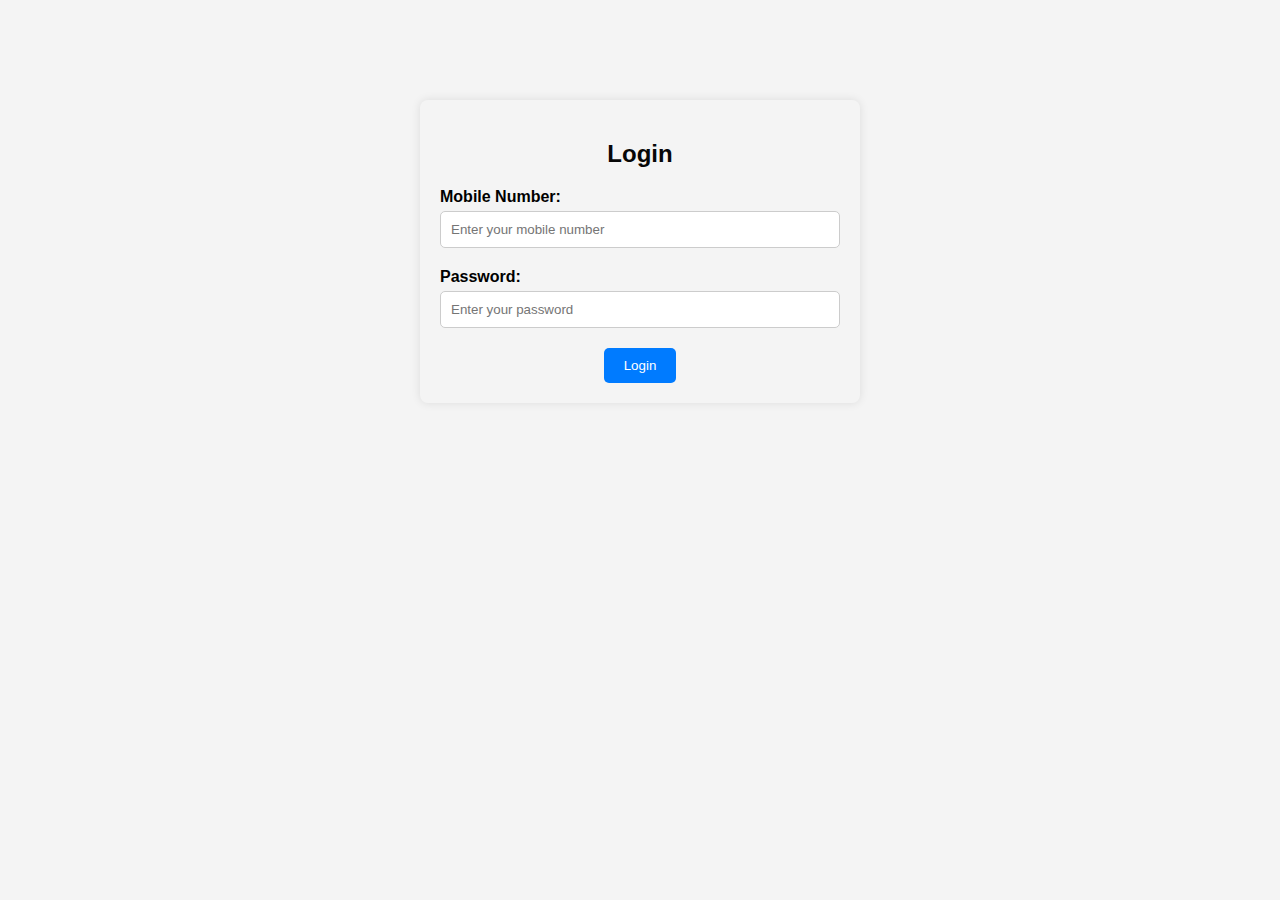
==== login.html @ b16b4fe9 "Create login.html" ====
<!DOCTYPE html>
<html lang="en">
<head>
    <meta charset="UTF-8">
    <meta name="viewport" content="width=device-width, initial-scale=1.0">
    <title>Login Page</title>
    <link rel="stylesheet" href="styles.css">
</head>
<body>

<div class="login-container">
    <h2>Login</h2>
    <form>
        <div class="form-group">
            <label for="mobile">Mobile Number:</label>
            <input type="tel" id="mobile" name="mobile" placeholder="Enter your mobile number" required>
        </div>
        <div class="form-group">
            <label for="password">Password:</label>
            <input type="password" id="password" name="password" placeholder="Enter your password" required>
        </div>
        <button type="submit">Login</button>
    </form>
</div>

</body>
</html>

<style>
    body {
        background-image: url("pexels-steve-johnson-1269968.jpg");
    font-family: Arial, sans-serif;
    margin: 0;
    padding: 0;
    background-color: #f4f4f4;
}

.login-container {
    background-image:url("pexels-sebastiaan-stam-1097456.jpg");
    max-width: 400px;
    margin: 100px auto;
    padding: 20px;
    border-radius: 8px;
    box-shadow: 0 0 10px rgba(0, 0, 0, 0.1);
    text-align: center;
    color: black;
}

h2 {
    margin-bottom: 20px;
    color: #070707;
}

.form-group {
    margin-bottom: 20px;
    text-align: left;
}

label {
    display: block;
    font-weight: bold;
    margin-bottom: 5px;
}

input[type="tel"],
input[type="password"] {
    width: 100%;
    padding: 10px;
    border: 1px solid #ccc;
    border-radius: 5px;
    box-sizing: border-box;
}

button {
    background-color: #007bff;
    color: #fff;
    padding: 10px 20px;
    border: none;
    border-radius: 5px;
    cursor: pointer;
    transition: background-color 0.3s;
}

button:hover {
    background-color: #0056b3;
}

</style>
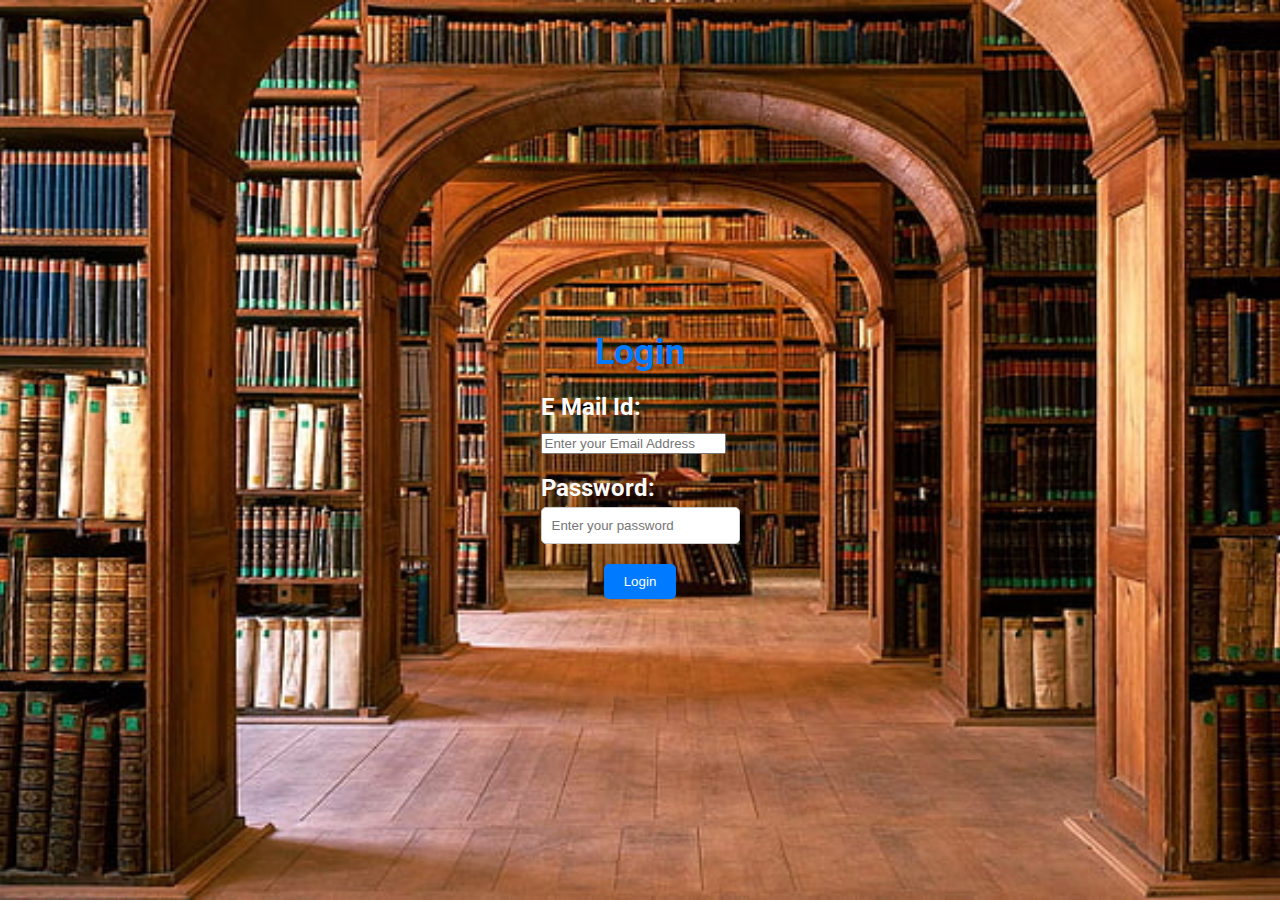
==== commit 56704628: "updated files" ====
--- a/login.html
+++ b/login.html
@@ -1,88 +1,109 @@
-<!DOCTYPE html>
-<html lang="en">
-<head>
-    <meta charset="UTF-8">
-    <meta name="viewport" content="width=device-width, initial-scale=1.0">
-    <title>Login Page</title>
-    <link rel="stylesheet" href="styles.css">
-</head>
-<body>
-
-<div class="login-container">
-    <h2>Login</h2>
-    <form>
-        <div class="form-group">
-            <label for="mobile">Mobile Number:</label>
-            <input type="tel" id="mobile" name="mobile" placeholder="Enter your mobile number" required>
-        </div>
-        <div class="form-group">
-            <label for="password">Password:</label>
-            <input type="password" id="password" name="password" placeholder="Enter your password" required>
-        </div>
-        <button type="submit">Login</button>
-    </form>
-</div>
-
-</body>
-</html>
-
-<style>
-    body {
-        background-image: url("pexels-steve-johnson-1269968.jpg");
-    font-family: Arial, sans-serif;
-    margin: 0;
-    padding: 0;
-    background-color: #f4f4f4;
-}
-
-.login-container {
-    background-image:url("pexels-sebastiaan-stam-1097456.jpg");
-    max-width: 400px;
-    margin: 100px auto;
-    padding: 20px;
-    border-radius: 8px;
-    box-shadow: 0 0 10px rgba(0, 0, 0, 0.1);
-    text-align: center;
-    color: black;
-}
-
-h2 {
-    margin-bottom: 20px;
-    color: #070707;
-}
-
-.form-group {
-    margin-bottom: 20px;
-    text-align: left;
-}
-
-label {
-    display: block;
-    font-weight: bold;
-    margin-bottom: 5px;
-}
-
-input[type="tel"],
-input[type="password"] {
-    width: 100%;
-    padding: 10px;
-    border: 1px solid #ccc;
-    border-radius: 5px;
-    box-sizing: border-box;
-}
-
-button {
-    background-color: #007bff;
-    color: #fff;
-    padding: 10px 20px;
-    border: none;
-    border-radius: 5px;
-    cursor: pointer;
-    transition: background-color 0.3s;
-}
-
-button:hover {
-    background-color: #0056b3;
-}
-
-</style>
+<!DOCTYPE html>
+<html lang="en">
+  <head>
+    <meta charset="UTF-8" />
+    <meta name="viewport" content="width=device-width, initial-scale=1.0" />
+    <title>Login Page</title>
+    <link
+      href="https://fonts.googleapis.com/css2?family=Roboto:wght@400;700&display=swap"
+      rel="stylesheet"
+    />
+  </head>
+  <body>
+    <div class="login-container">
+      <h2>Login</h2>
+      <form action="login.php" method="post">
+        <div class="form-group">
+          <label for="email">E Mail Id:</label>
+          <input
+            type="text"
+            id="gmail-password"
+            name="Email"
+            placeholder="Enter your Email Address"
+            required
+          />
+        </div>
+        <div class="form-group">
+          <label for="password">Password:</label>
+          <input
+            type="password"
+            id="password"
+            name="password"
+            placeholder="Enter your password"
+            required
+          />
+        </div>
+
+        <button type="submit">Login</button>
+      </form>
+    </div>
+  </body>
+</html>
+
+<style>
+  body {
+   
+    font-family: "Roboto", sans-serif;
+    margin: 0;
+    padding: 0;
+    background-image: url("background-tree-book-wallpaper-preview.jpg");
+    background-size: cover;
+    background-position: center;
+    background-attachment: fixed;
+    display: flex;
+    justify-content: center;
+    align-items: center;
+    height: 100vh;
+  }
+
+  .login-container {
+    max-width: 400px;
+    margin: 100px auto;
+    padding: 20px;
+    border-radius: 8px;
+    box-shadow: 0 0 10px rgba(26, 255, 0, 0.1);
+    text-align: center;
+    color: #fbfbfb;
+    font-size: 24px;
+    
+  }
+
+  h2 {
+    margin-bottom: 20px;
+    color: #007bff;
+  }
+
+  .form-group {
+    margin-bottom: 20px;
+    text-align: left;
+  }
+
+  label {
+    display: block;
+    font-weight: bold;
+    margin-bottom: 5px;
+  }
+
+  input[type="email"],
+  input[type="password"] {
+    width: 100%;
+    padding: 10px;
+    border: 1px solid #ccc;
+    border-radius: 5px;
+    box-sizing: border-box;
+  }
+
+  button {
+    background-color: #007bff;
+    color: #fff;
+    padding: 10px 20px;
+    border: none;
+    border-radius: 5px;
+    cursor: pointer;
+    transition: background-color 0.3s;
+  }
+
+  button:hover {
+    background-color: #0056b3;
+  }
+</style>
